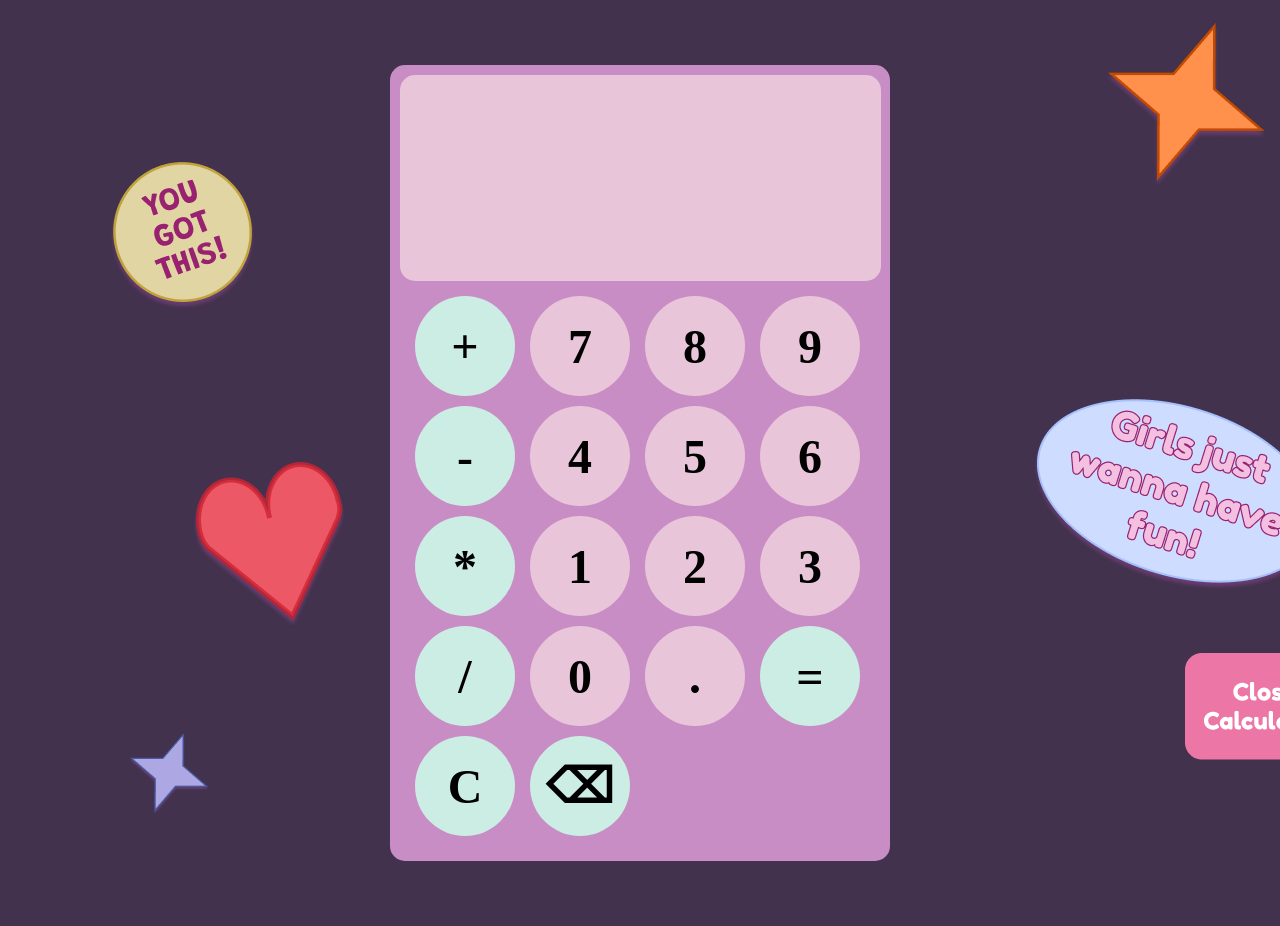
==== index.html @ 2ba5d55e "Add files via upload" ====
<!DOCTYPE html>
<html lang="en">
  <head>
    <meta charset="UTF-8">
    <meta name="viewport" content="width=device-width, initial-scale=1.0">
    <title>Varada's Calculator</title>
    <link rel="stylesheet" href="style.css">
  </head>
  <body>
    <div id="calculator">
      <input id="display" readonly>
      <div id="keys">
        <button onclick="appendToDisplay('+')" class="operator-btn">+</button>
        <button onclick="appendToDisplay('7')">7</button>
        <button onclick="appendToDisplay('8')">8</button> 
        <button onclick="appendToDisplay('9')">9</button>
        <button onclick="appendToDisplay('-')"class="operator-btn">-</button>
        <button onclick="appendToDisplay('4')">4</button>
        <button onclick="appendToDisplay('5')">5</button>
        <button onclick="appendToDisplay('6')">6</button>
        <button onclick="appendToDisplay('*')" class="operator-btn">*</button>
        <button onclick="appendToDisplay('1')">1</button>
        <button onclick="appendToDisplay('2')">2</button>
        <button onclick="appendToDisplay('3')">3</button>
        <button onclick="appendToDisplay('/')" class="operator-btn">/</button>
        <button onclick="appendToDisplay('0')">0</button>
        <button onclick="appendToDisplay('.')">.</button>
        <button onclick="calculate()" class="operator-btn">=</button>
        <button onclick="clearDisplay()" class="operator-btn">C</button>
        <button onclick="backspace()" class="operator-btn">⌫</button>
      </div>
    </div>
    <a href="home.html">
    <img src="closecalc.png" id="home">
    </a>
    <img src="heart.png" id="heart">
    <img src="sticker.png" id="sticker">
    <img src="smallstar.png" id="smallstar">
    <img src="ugotthis.png" id="ugot">
    <img src="star.png" id="star">
    <script src="index.js"></script>
  </body> 
</html>
---- style.css ----
@import url('https://fonts.googleapis.com/css2?family=Griffy&family=Iosevka+Charon:ital,wght@0,300;0,400;0,500;0,700;1,300;1,400;1,500;1,700&display=swap');
body{
  margin:13px;
  display:flex;
  justify-content:center;
  align-items:center;
  height: 100vh;
  background-color:#42324D;
}
#home-body{
  background-color:#42324D
}
#calculator{
  margin:20px auto;
  font-family: "Iosevka Charon",cursive;
  background-color: #C88DC5;
  border-radius:15px;
  max-width:500px;
  overflow:hidden;
}
#display{
  width:85%;
  height:150px;
  position:relative;
  top:10px;
  left:10px;
  padding:20px;
  font-size:5rem;
  text-align:left;
  background-color:#E9C5DA;
  color:black;
  border: 8px solid #E9C5DA;
  border-radius:15px;
}
button,
input{
  font-family: inherit;
}
#keys{
  display: grid;
  grid-template-columns:repeat(4,1fr);
  gap:10px;
  padding:25px;
}
button{
  width: 100px;
  height: 100px;
  border-radius: 50px;
  border: none;
  background-color:#E9C5DA;
  color:black;
  font-size: 3rem;
  font-weight:bold;
  cursor:pointer;
}
button:hover{
  background-color:#E98AC1;
}
button:active{
  background-color:#F47AC1;
}
.operator-btn{
  background-color:#CCEDE3;
}
.operator-btn:hover{
  background-color:#C1F6E5;
}
.operator-btn:active{
  background-color:#AFFBE3;
}
#home{
  position:absolute;
  top:653px;
  left:1185px;
}
#heart{
  position:absolute;
  top:462px;
  left:192px;
}
#star{
  position:absolute;
  top:23px;
  left:1104px;
}
#smallstar{
  position:absolute;
  top:733px;
  left:128px;
}
#ugot{
  position:absolute;
  top:143px;
  left:94px;
}
#sticker{
  position:absolute;
  top:367px;
  left:1014px;
}
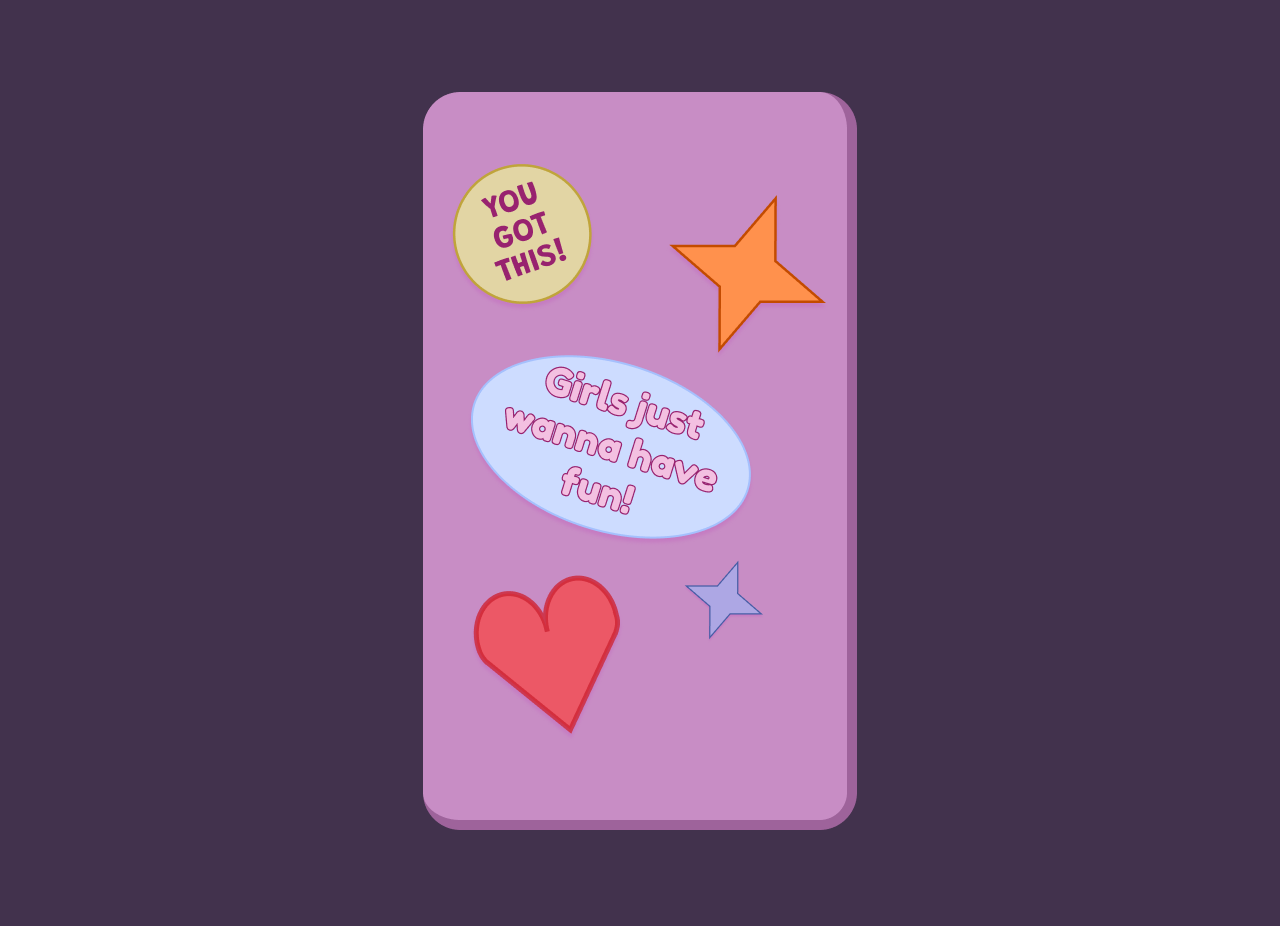
==== commit dfc53907: "Rename home.html to index.html" ====
--- a/index.html
+++ b/index.html
@@ -3,41 +3,12 @@
   <head>
     <meta charset="UTF-8">
     <meta name="viewport" content="width=device-width, initial-scale=1.0">
+    <link rel="stylesheet" href="style.css">
     <title>Varada's Calculator</title>
-    <link rel="stylesheet" href="style.css">
   </head>
   <body>
-    <div id="calculator">
-      <input id="display" readonly>
-      <div id="keys">
-        <button onclick="appendToDisplay('+')" class="operator-btn">+</button>
-        <button onclick="appendToDisplay('7')">7</button>
-        <button onclick="appendToDisplay('8')">8</button> 
-        <button onclick="appendToDisplay('9')">9</button>
-        <button onclick="appendToDisplay('-')"class="operator-btn">-</button>
-        <button onclick="appendToDisplay('4')">4</button>
-        <button onclick="appendToDisplay('5')">5</button>
-        <button onclick="appendToDisplay('6')">6</button>
-        <button onclick="appendToDisplay('*')" class="operator-btn">*</button>
-        <button onclick="appendToDisplay('1')">1</button>
-        <button onclick="appendToDisplay('2')">2</button>
-        <button onclick="appendToDisplay('3')">3</button>
-        <button onclick="appendToDisplay('/')" class="operator-btn">/</button>
-        <button onclick="appendToDisplay('0')">0</button>
-        <button onclick="appendToDisplay('.')">.</button>
-        <button onclick="calculate()" class="operator-btn">=</button>
-        <button onclick="clearDisplay()" class="operator-btn">C</button>
-        <button onclick="backspace()" class="operator-btn">⌫</button>
-      </div>
-    </div>
-    <a href="home.html">
-    <img src="closecalc.png" id="home">
+    <a href="calculator.html">
+      <img src="homee.png">
     </a>
-    <img src="heart.png" id="heart">
-    <img src="sticker.png" id="sticker">
-    <img src="smallstar.png" id="smallstar">
-    <img src="ugotthis.png" id="ugot">
-    <img src="star.png" id="star">
-    <script src="index.js"></script>
   </body> 
-</html>+</html>
